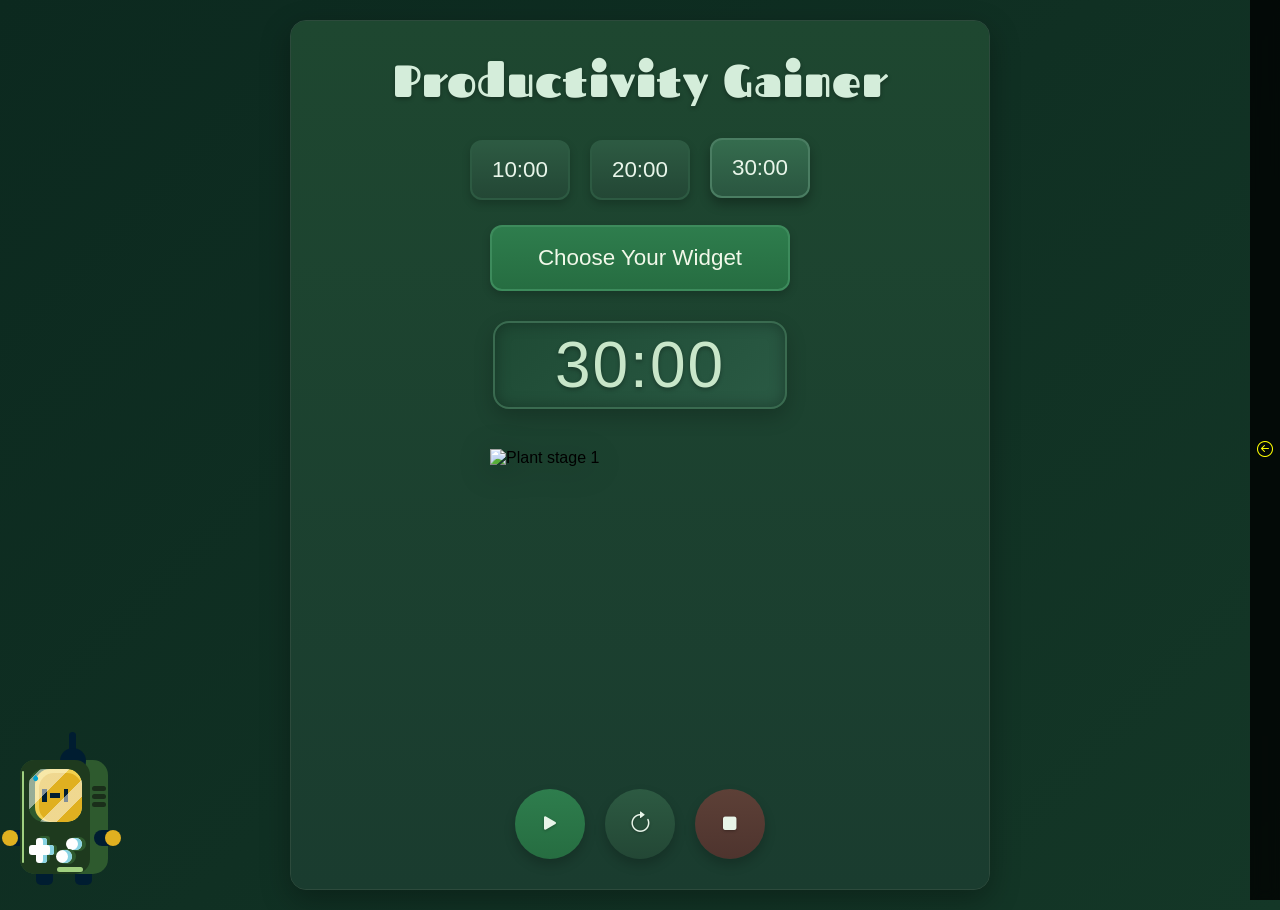
==== Productivity_Gainer.html @ 54619255 "Add files via upload" ====
<!DOCTYPE html>
<html lang="en">

<head>
    <meta charset="UTF-8">
    <meta name="viewport" content="width=device-width, initial-scale=1.0, viewport-fit=cover">
    <title>Productivity Gainer</title>
    <link rel="stylesheet" href="style.css">
    <link rel="stylesheet" href="modalPlant.css">
    <link rel="stylesheet" href="https://cdn.jsdelivr.net/npm/bootstrap-icons@1.9.1/font/bootstrap-icons.css">
    <link rel="stylesheet" href="bmo.css">
    <link rel="stylesheet" href="mobile.css">
</head>

<body class="hide-scrollbar">
    <div class="wrapper" id="wrapper">
        <main class="page" id="page">
            <div class="timer">
                <div class="timer_title" id="timer-title">
                    <h1 data-tt="timer_title">Productivity Gainer</h1>
                </div>
                <section class="userchoose" id="userchoosen">
                    <div class="timechoose" id="timechoose">
                        <button data-time="10">10:00</button>
                        <button data-time="1200">20:00</button>
                        <button data-time="1800">30:00</button>
                    </div>
                    <div class="plant" id="plant">
                        <button id="openPlantModal" data-tt="chooseWidget">Choose Your Widget</button>
                    </div>
                </section>
                <div class="timer_clock" id="timer">30:00</div>
                <div class="plant_container">
                    <div class="plant_stages">
                        <img id="plantStage1" class="plant_stage active" src="img/plant1.png" alt="Plant stage 1">
                        <img id="plantStage2" class="plant_stage" src="img/plant1_2.png" alt="Plant stage 2">
                        <img id="plantStage3" class="plant_stage" src="img/plant1_3.png" alt="Plant stage 3">
                        <img id="plantStage4" class="plant_stage" src="img/plant1_4.png" alt="Plant stage 4">
                    </div>
                </div>
                <div class="timer_time">
                    <button class="timer_start" id="start"><i class="bi bi-play-fill"></i></button>
                    <button class="timer_reset" id="reset"><i class="bi bi-arrow-clockwise"></i></button>
                    <button class="timer_stop" id="stop"><i class="bi bi-stop-fill"></i></button>
                </div>
            </div>

            <!-- Модальное окно для выбора виджета -->
            <dialog id="plantModal" class="hide-scrollbar modal">
                <div class="modal-content" id="modalcontant">
                    <header class="modal-header" id="modalhead">
                        <h2 data-tt="modalTitle">Choose Your Widget</h2>
                        <span class="close-modal">&times;</span>
                    </header>
                    <div class="modal-body">
                        <h3 data-tt="sectionWidget">Choose Widget</h3>
                        <div class="plant-grid">

                            <div class="plant-option widget-option" data-widget="narcissus">
                                <div class="plant-icon">🌼</div>
                                <h3 data-tt="widget_narcissus_name">Narcissus</h3>
                                <p data-tt="widget_narcissus_desc">Нарцисс</p>
                            </div>

                            <div class="plant-option widget-option" data-widget="seastones">
                                <div class="plant-icon">🌊</div>
                                <h3 data-tt="widget_seastones_name">Sea Stones</h3>
                                <p data-tt="widget_seastones_desc">Морские камни</p>
                            </div>

                            <div class="plant-option widget-option" data-widget="running">
                                <div class="plant-icon">🧍🏻‍♂️</div>
                                <h3 data-tt="widget_running_name">Running Guy</h3>
                                <p data-tt="widget_running_desc">Бегущий человек</p>
                            </div>
                        </div>

                        <h3 data-tt="sectionMusic">Choose Music</h3>
                        <div class="plant-grid">

                            <div class="music-option" data-music="narcissus">
                                <div class="music-icon">
                                    <svg viewBox="0 0 64 64" width="56" height="56" xmlns="http://www.w3.org/2000/svg">
                                        <ellipse cx="20" cy="50" rx="10" ry="7" fill="#ce93d8" />
                                        <line x1="30" y1="50" x2="30" y2="14" stroke="#ce93d8" stroke-width="3"
                                            stroke-linecap="round" />
                                        <line x1="30" y1="14" x2="48" y2="20" stroke="#ce93d8" stroke-width="3"
                                            stroke-linecap="round" />
                                        <line x1="48" y1="20" x2="48" y2="34" stroke="#ce93d8" stroke-width="3"
                                            stroke-linecap="round" />
                                        <ellipse cx="38" cy="39" rx="10" ry="7" fill="#ba68c8" />
                                    </svg>
                                </div>
                                <h3 data-tt="music_narcissus_name">Ruler Of My Heart</h3>
                                <p data-tt="music_narcissus_desc">Рекомендуется для Narcissus</p>
                            </div>

                            <div class="music-option" data-music="seastones">
                                <div class="music-icon">
                                    <svg viewBox="0 0 64 64" width="56" height="56" xmlns="http://www.w3.org/2000/svg">
                                        <!-- нота 1 -->
                                        <ellipse cx="16" cy="50" rx="9" ry="6" fill="#80cbc4" />
                                        <line x1="25" y1="50" x2="25" y2="16" stroke="#80cbc4" stroke-width="3"
                                            stroke-linecap="round" />
                                        <!-- нота 2 -->
                                        <ellipse cx="36" cy="44" rx="9" ry="6" fill="#4db6ac" />
                                        <line x1="45" y1="44" x2="45" y2="10" stroke="#4db6ac" stroke-width="3"
                                            stroke-linecap="round" />
                                        <!-- перемычка -->
                                        <line x1="25" y1="16" x2="45" y2="10" stroke="#4db6ac" stroke-width="3"
                                            stroke-linecap="round" />
                                        <line x1="25" y1="22" x2="45" y2="16" stroke="#80cbc4" stroke-width="2.5"
                                            stroke-linecap="round" />
                                    </svg>
                                </div>
                                <h3 data-tt="music_seastones_name">My Clematis</h3>
                                <p data-tt="music_seastones_desc">Рекомендуется для Sea Stones</p>
                            </div>

                            <div class="music-option" data-music="running">
                                <div class="music-icon">🎸</div>
                                <h3 data-tt="music_running_name">All-in</h3>
                                <p data-tt="music_running_desc">Рекомендуется для Running Guy</p>
                            </div>

                            <div class="music-option" data-music="custom">
                                <div class="music-icon">
                                    <svg viewBox="0 0 64 64" width="56" height="56" xmlns="http://www.w3.org/2000/svg">
                                        <!-- папка -->
                                        <path
                                            d="M6 20 Q6 16 10 16 L24 16 L28 12 L54 12 Q58 12 58 16 L58 52 Q58 56 54 56 L10 56 Q6 56 6 52 Z"
                                            fill="#ffa726" />
                                        <path d="M6 24 L58 24 L58 52 Q58 56 54 56 L10 56 Q6 56 6 52 Z" fill="#ffb74d" />
                                        <!-- стрелка загрузки -->
                                        <line x1="32" y1="44" x2="32" y2="30" stroke="white" stroke-width="2.5"
                                            stroke-linecap="round" />
                                        <polyline points="24,37 32,30 40,37" fill="none" stroke="white"
                                            stroke-width="2.5" stroke-linecap="round" stroke-linejoin="round" />
                                        <line x1="24" y1="48" x2="40" y2="48" stroke="white" stroke-width="2.5"
                                            stroke-linecap="round" />
                                    </svg>
                                </div>
                                <h3 data-tt="music_custom_name">Своя музыка</h3>
                                <p data-tt="music_custom_desc">Загрузите MP3 файл</p>
                            </div>
                        </div>

                        <div class="customMusicUpload" id="customMusicUpload" style="display: none;">
                            <input type="file" name="" id="customMusicInput" class="customMusicInput">
                            <p data-tt="maxSize">Максимальный размер 10 МБ</p>
                        </div>
                        <div class="selected-plant-display" id="selplant">
                            <p><span data-tt="labelWidget">Widget</span>: <span id="selectedPlant">None</span>, <span
                                    data-tt="labelSong">Song</span>: <span id="selectedMusic">None</span></p>
                        </div>
                        <button data-tt="applyBtn" id="ApplySelection" class="ApplySelection">Apply Selection</button>
                    </div>
                </div>

                <audio id="narcissusmusic" loop type="audio/mp3" src="music/Ruler_Of_My_Heart.mp3"></audio>
                <audio id="yellowmusic" loop type="audio/mp3" src="music/MyClematis.mp3"></audio>
                <audio id="runningman" loop type="audio/mp3" src="music/all_in.mp3"></audio>
            </dialog>

            <!-- Модалка перерыва  -->
            <dialog id="breakModal" class="break-modal">
                <div class="break-modal-inner">
                    <h2>Время отдыха!</h2>
                    <p>Таймер завершён — у тебя есть немного времени на игру</p>
                    <div class="break-timer-display">
                        Осталось: <span id="breakTimeLeft">7:00</span>
                    </div>

                    <!-- Выбор игры -->
                    <div id="gameSelector">
                        <p>Выбери игру:</p>
                        <div class="game-buttons">
                            <button id="playSnakeBtn">Snake</button>
                            <button id="playMemoryBtn">Memory Game</button>
                        </div>
                    </div>

                    <!-- Iframe с игрой -->
                    <div id="gameFrame" style="display:none;">
                        <iframe id="snakeIframe" src=""
                            style="width:700px; height:520px; border:none; border-radius:12px;" ></iframe>
                    </div>

                    <button id="closeBreakModal" class="close-break-btn">&times; Закрыть</button>
                </div>
            </dialog>
        </main>
    </div>

    <div class="menu" id="menuf">
        <div class="menu_handle" id="menu_handle">
            <i class="bi bi-arrow-left-circle"></i>
            <i class="bi bi-arrow-right-circle" style="display: none;"></i>
        </div>
        <div class="menu_content" id="menu_content">
            <div id="authBtn">
                <button onclick="window.location.href='login.html'" data-tt="signIn">Sign In</button>
                <button onclick="window.location.href='authorization.html'" data-tt="signUp">Sign Up</button>
                <button id="langToggle">Русский</button>
            </div>
            <div style="display: none;" id="userBtn">
                <button onclick="window.location.href='account.html'" data-tt="profile">Profile</button>
                <button data-tt="sleepHelper" id="Sleephelper" onclick="window.location.href='Sleep_Helper.html'">Sleep
                    Helper</button>
                <button data-tt="logOut" id="logoutBtn">Log Out</button>
                <button id="langToggleBtn">Русский</button>
            </div>
            <footer id="credits" data-tt="footer">Бономо С | ИТ | 1 | 2026</footer>
        </div>
    </div>

    <!-- Обратная связь -->
    <div class="bmo-body" id="message" alt="Обратная связь">
        <span class="bmo-tooltip" data-tt="bmo">Обратная связь</span>
        <section class="bmo-container">
            <div class="bmo">
                <div class="body">
                    <div class="face">
                        <div class="glass"></div>
                        <div class="facials">
                            <div class="eye"></div>
                            <div class="mouth"></div>
                            <div class="eye"></div>
                        </div>
                        <div class="drop-base">
                            <div class="drop"></div>
                        </div>
                    </div>
                    <div class="controls">
                        <div class="controls-left">
                            <div class="cross-vert"></div>
                            <div class="cross-hor"></div>
                        </div>
                        <div class="controls-right">
                            <div class="button-top"></div>
                            <div class="button-bottom"></div>
                        </div>
                    </div>
                    <div class="arms">
                        <div class="arm arm-left"></div>
                        <div class="arm arm-right"></div>
                    </div>
                    <div class="head">
                        <div class="head-top"></div>
                        <div class="head-bottom"></div>
                    </div>
                    <div class="features">
                        <div class="feature-vert"></div>
                        <div class="feature-hor"></div>
                        <div class="feature-block">
                            <div class="block-el"></div>
                            <div class="block-el"></div>
                            <div class="block-el"></div>
                        </div>
                    </div>
                </div>
                <div class="legs">
                    <div class="leg leg-left"></div>
                    <div class="leg leg-right"></div>
                </div>
            </div>
            <div class="floor"></div>
        </section>
    </div>

    <!-- Нижнее меню для экранов <= 748px (содержимое переносит script.js) -->
    <div class="mobile-menu" id="mobileMenu">
        <button type="button" class="mobile-menu__handle" id="mobileMenuHandle" aria-expanded="false"
            aria-controls="mobileMenuContent" aria-label="Menu">
            <i class="bi bi-chevron-up"></i>
        </button>
        <div class="mobile-menu__content" id="mobileMenuContent"></div>
    </div>

    <script src="auth.js"></script>
    <script src="script.js"></script>
</body>

</html>
---- style.css ----
@import url('https://fonts.googleapis.com/css2?family=Caveat:wght@400..700&family=Comfortaa:wght@300..700&family=Exo+2:ital,wght@0,100..900;1,100..900&family=Fascinate&display=swap');

* {
    margin: 0;
    padding: 0;
    box-sizing: border-box;
    font-family: 'Segoe UI', 'Arial', sans-serif;
}

body {
    background: linear-gradient(135deg, #0c291f 0%, #143727 100%);
    min-height: 100vh;
    display: flex;
    justify-content: center;
    align-items: center;
    padding: 20px;
}

.modal-body h3 {
    color: #c8e6c9;
    margin-bottom: 15px;
    font-size: 18px;
}

footer {
    position: fixed;
    bottom: 0;
    height: 5vh;
    right: 0;
    width: 300px;
    color: whitesmoke;
    z-index: 1000;
    display: flex;

}


.bmo-body {
    position: fixed;
    bottom: 20px;
    left: 20px;
    z-index: 100;
    cursor: pointer;
    transition: all 0.3s;
}

.bmo-tooltip {
    position: absolute;
    bottom: 100%;
    left: 50%;
    transform: translateX(-50%);
    background: rgba(15, 70, 34, 0.9);
    color: #e0d4ff;
    padding: 4px 12px;
    border-radius: 8px;
    font-size: 0.75rem;
    font-family: 'Exo 2', sans-serif;
    white-space: nowrap;
    opacity: 0;
    pointer-events: none;
    transition: opacity 0.2s ease;
    border: 1px solid rgba(80, 240, 101, 0.5);
    box-shadow: 0 4px 12px rgba(0, 0, 0, 0.5);
    margin-bottom: 6px;
    z-index: 1000;
}

.bmo-body:hover .bmo-tooltip {
    opacity: 1;
}

.menu {
    position: fixed;
    top: 0;
    right: 0;
    height: 100vh;
    z-index: 1000;
    display: flex;

}

.menu_handle {
    width: 30px;
    height: 100%;
    background: rgba(0, 0, 0, 0.801);
    backdrop-filter: blur(5px);
    color: yellow;
    display: flex;
    flex-direction: column;
    align-items: center;
    justify-content: center;
    cursor: pointer;
    transition: background 0.3s;
    padding: 20px 0;

}

.menu_content {
    display: none;
    background: rgba(0, 0, 0, 0.801);
    flex-direction: column;
    align-items: center;
    width: 300px;
    height: 100%;
    transition: transform 0.3s ease, opacity 0.3s ease;

}

#langToggle {
    border: none;
}

.menu_content button {
    border: 2px solid #3d5a2c;
    margin-top: 20px;
    border-radius: 12px;
    padding: 10px;
    background-color: transparent;
    color: white;
    width: 85%;
    font-size: 15px;

}

.menu_content button:hover {
    border-color: #4caf50;
    box-shadow: 0 0 0 2px rgba(76, 175, 80, 0.2);
}


.wrapper {
    width: 100%;
    max-width: 700px;
    height: 90%;
    background-color: #1a3c2f;
    border-radius: 16px;
    box-shadow: 0 10px 30px rgba(0, 0, 0, 0.3);
    overflow: hidden;
    border: 1px solid #2d4a3c;
}

.wrapper_sea {
    width: 100%;
    max-width: 700px;
    height: 90%;
    background: linear-gradient(to bottom, #0a2463, #1e3a8a);
    border-radius: 16px;
    box-shadow: 0 10px 30px #16388c;
    overflow: hidden;
    border: 1px solid #0a2463;
}

.wrapper_run {
    width: 100%;
    max-width: 700px;
    height: 90%;
    background: linear-gradient(to bottom, #7b05d5, #912F40);
    border-radius: 16px;
    box-shadow: 0 10px 30px #702632;
    overflow: hidden;
    border: 1px solid #912F40;
}

.page {
    padding: 30px;
    background: linear-gradient(to bottom, #1e4730 0%, #1a3c2f 100%);
    position: relative;
    min-height: 600px;
}

.page_sea {
    padding: 30px;
    background: linear-gradient(to bottom, #0a2463 0%, #1e3a8a 100%);
    position: relative;
    min-height: 600px;
}

.page_run {
    padding: 30px;
    background: linear-gradient(to bottom, #8417a89e 0%, #C60021 100%);
    position: relative;
    min-height: 600px;
}

.timer {
    display: flex;
    flex-direction: column;
    align-items: center;
    gap: 20px;
}


.timer_title h1 {
    color: #d4edda;
    font-size: 2.8rem;
    text-align: center;
    font-family: 'Fascinate', cursive;
    margin-bottom: 10px;
    font-weight: 400;
    letter-spacing: 1px;
    text-shadow: 0 2px 4px rgba(0, 0, 0, 0.3);
}

.timer_title_sea h1 {
    color: #d4d5ed;
    font-size: 2.8rem;
    text-align: center;
    font-family: 'Fascinate', cursive;
    margin-bottom: 10px;
    font-weight: 400;
    letter-spacing: 1px;
    text-shadow: 0 2px 4px rgba(0, 0, 0, 0.3);
}

.timer_title_run h1 {
    color: #edead4;
    font-size: 2.8rem;
    text-align: center;
    font-family: 'Fascinate', cursive;
    margin-bottom: 10px;
    font-weight: 400;
    letter-spacing: 1px;
    text-shadow: 0 2px 4px rgba(0, 0, 0, 0.3);
}

/* Секция выбора пользователя */
.userchoose {
    display: flex;
    flex-direction: column;
    gap: 25px;
    width: 100%;
    max-width: 700px;
}

.timechoose {
    display: flex;
    justify-content: center;
    gap: 20px;
}

.timechoose button {
    width: 100px;
    height: 60px;
    background: linear-gradient(180deg, #2d5a42 0%, #234735 100%);
    border: 2px solid #2d5a42;
    border-radius: 12px;
    color: #e8f5e9;
    font-size: 1.4rem;
    font-weight: 500;
    cursor: pointer;
    transition: all 0.2s;
    box-shadow: 0 4px 8px rgba(0, 0, 0, 0.2);
}

.timechoose_sea {
    display: flex;
    justify-content: center;
    gap: 20px;
}

.timechoose_sea button {
    width: 100px;
    height: 60px;
    background: linear-gradient(180deg, rgba(56, 182, 255, 0.3) 0%, rgba(6, 86, 133, 0.3) 100%);
    border: 2px solid rgba(6, 86, 133, 0.3);
    border-radius: 12px;
    color: #e8f5e9;
    font-size: 1.4rem;
    font-weight: 500;
    cursor: pointer;
    transition: all 0.2s;
    box-shadow: 0 4px 8px rgba(0, 0, 0, 0.2);
}

.timechoose_run {
    display: flex;
    justify-content: center;
    gap: 20px;
}

.timechoose_run button {
    width: 100px;
    height: 60px;
    background: linear-gradient(180deg, rgba(255, 252, 56, 0.3) 0%, rgba(192, 161, 7, 0.3) 100%);
    border: 2px solid rgba(255, 252, 56, 0.3);
    border-radius: 12px;
    color: #e8f5e9;
    font-size: 1.4rem;
    font-weight: 500;
    cursor: pointer;
    transition: all 0.2s;
    box-shadow: 0 4px 8px rgba(255, 252, 56, 0.3);
}

.timechoose button:hover,
.timechoose button.active {
    background: linear-gradient(180deg, #356c4e 0%, #2a5640 100%);
    border-color: #4a7d62;
    transform: translateY(-2px);
    box-shadow: 0 6px 12px rgba(0, 0, 0, 0.3);
}

.timechoose button:active {
    background: linear-gradient(180deg, #234735 0%, #1c3d2d 100%);
    transform: translateY(1px);
}

.timechoose_sea button:hover,
.timechoose_sea button.active {
    background: linear-gradient(180deg, rgba(37, 99, 235, 0.3) 0%, rgba(56, 182, 255, 0.5) 100%);
    border-color: rgba(37, 99, 235, 0.3);
    transform: translateY(-2px);
    box-shadow: 0 6px 12px rgba(0, 0, 0, 0.3);
}

.timechoose_sea button:active {
    background: linear-gradient(180deg, rgba(37, 99, 235, 0.3) 0%, rgba(10, 41, 107, 0.3) 100%);
    transform: translateY(1px);
}

.timechoose_run button:hover,
.timechoose_run button.active {
    background: linear-gradient(180deg, rgba(255, 252, 56, 0.683) 0%, rgba(192, 161, 7, 0.3) 100%);
    border-color: rgba(255, 252, 56, 0.683);
    transform: translateY(-2px);
    box-shadow: 0 6px 12px rgba(255, 252, 56, 0.3);
}

.timechoose_run button:active {
    background: linear-gradient(180deg, rgba(37, 99, 235, 0.3) 0%, rgba(10, 41, 107, 0.3) 100%);
    transform: translateY(1px);
}

.plant {
    display: flex;
    justify-content: center;
    font-family: 'Caveat', cursive;
}

.plant button {
    padding: 18px 40px;
    background: linear-gradient(180deg, #2e7d4d 0%, #266d41 100%);
    border: 2px solid #3d8b5c;
    border-radius: 12px;
    color: #f1f8e9;
    font-size: 1.4rem;
    font-weight: 500;
    cursor: pointer;
    transition: all 0.2s;
    width: 100%;
    max-width: 300px;
    box-shadow: 0 4px 8px rgba(0, 0, 0, 0.2);
}

.plant button:hover {
    background: linear-gradient(180deg, #348a55 0%, #2c7a4a 100%);
    border-color: #4a9a6a;
    transform: translateY(-2px);
    box-shadow: 0 6px 12px rgba(0, 0, 0, 0.3);
}

.timer_clock {
    font-size: 4rem;
    font-weight: 400;
    color: #c8e6c9;
    background: linear-gradient(135deg, #1e4a34 0%, #2a5a44 100%);
    padding: 5px 60px;
    border-radius: 16px;
    border: 2px solid #3a6b50;
    margin: 10px 0;
    letter-spacing: 2px;
    box-shadow:
        inset 0 0 15px rgba(0, 0, 0, 0.3),
        0 8px 20px rgba(0, 0, 0, 0.2);
    text-shadow: 0 2px 4px rgba(0, 0, 0, 0.3);
    transition: all 0.3s ease;
}

.plant_sea {
    display: flex;
    justify-content: center;
    font-family: 'Caveat', cursive;
    align-items: center;
    flex-direction: column;
}

.plant_sea button {
    padding: 18px 40px;
    background: #ffcc00;
    color: #2a1b3d;
    border-radius: 12px;

    font-size: 1.4rem;
    font-weight: 500;
    cursor: pointer;
    transition: all 0.2s;
    width: 100%;
    max-width: 300px;
    box-shadow: 0 4px 8px rgba(0, 0, 0, 0.2);
}

.plant_sea button:hover {
    background: linear-gradient(180deg, rgba(37, 99, 235, 0.3) 0%, rgba(10, 41, 107, 0.3) 100%);
    border-color: rgba(10, 41, 107, 0.3);
    color: #ffcc00;
    transform: translateY(-2px);
    box-shadow: 0 6px 12px rgba(0, 0, 0, 0.3);
}

.timer_clock_sea {
    font-size: 4rem;
    font-weight: 400;
    color: #ffcc00 !important;

    background: linear-gradient(135deg, #011f5c 0%, #002775 100%);
    padding: 5px 60px;
    border-radius: 16px;
    border: 2px solid #113a8d;
    margin: 10px 0;
    letter-spacing: 2px;
    box-shadow:
        inset 0 0 15px rgba(0, 0, 0, 0.3),
        0 8px 20px rgba(0, 0, 0, 0.2);
    text-shadow: 0 2px 4px #f1cf47 !important;
    transition: all 0.3s ease;
}

.plant_run {
    display: flex;
    justify-content: center;
    font-family: 'Caveat', cursive;
    align-items: center;
    flex-direction: column;
}

.plant_run button {
    padding: 18px 40px;
    background: linear-gradient(180deg, rgb(255, 200, 0) 0%, rgba(222, 215, 3, 0.764) 100%);
    color: #a00e0e;
    border-radius: 12px;
    border-color: #dc1bf5c4;
    font-size: 1.4rem;
    font-weight: 500;
    cursor: pointer;
    transition: all 0.2s;
    width: 100%;
    max-width: 300px;
    box-shadow: 0 4px 8px rgba(251, 255, 0, 0.2);
}

.plant_run button:hover {
    background: linear-gradient(180deg, rgba(235, 139, 37, 0.678) 0%, rgba(223, 216, 10, 0.764) 100%);
    border-color: rgba(207, 194, 5, 0.718);
    color: #ffffff;
    transform: translateY(-2px);
    box-shadow: 0 6px 12px rgba(0, 0, 0, 0.3);
}

.timer_clock_run {
    font-size: 4rem;
    font-weight: 400;
    color: #ffcc00 !important;

    background: linear-gradient(135deg, #710075 0%, #5c013bba 100%);
    padding: 5px 60px;
    border-radius: 16px;
    margin: 10px 0;
    letter-spacing: 2px;
    box-shadow:
        inset 0 0 15px rgba(255, 0, 0, 0.156),
        0 8px 20px #5c013bba;
    text-shadow: 0 2px 4px #f1cf47 !important;
    transition: all 0.3s ease;
}


.plant_container {
    width: 300px;
    height: 300px;
    margin: 10px 0;
    position: relative;
    display: flex;
    justify-content: center;
    align-items: center;
}

.plant_stages {
    position: relative;
    width: 100%;
    height: 100%;
}

.plant_stage {
    position: absolute;
    top: 0;
    left: 0;
    width: 100%;
    height: 100%;
    object-fit: contain;
    opacity: 0;
    transition: opacity 0.5s ease;
    filter: drop-shadow(0 5px 15px rgba(0, 0, 0, 0.3));
}

.plant_stage.active {
    opacity: 1;
    animation: plantPulse 2s ease-in-out infinite;
}

@keyframes plantPulse {

    0%,
    100% {
        transform: scale(1);
    }

    50% {
        transform: scale(1.05);
    }
}

.timer_time {
    display: flex;
    gap: 20px;
    margin-top: 10px;
}

.timer_time button {
    width: 70px;
    height: 70px;
    border-radius: 50%;
    border: none;
    cursor: pointer;
    transition: all 0.2s;
    box-shadow: 0 6px 12px rgba(0, 0, 0, 0.2);
    display: flex;
    align-items: center;
    justify-content: center;
    color: #e8f5e9;
    font-size: 24px;
    text-shadow: 0 1px 3px rgba(0, 0, 0, 0.3);
}

.timer_start {
    background: linear-gradient(180deg, #2e7d4d 0%, #266d41 100%);
}

.timer_reset {
    background: linear-gradient(180deg, #2d5a42 0%, #234735 100%);
}

.timer_stop {
    background: linear-gradient(180deg, #5d4037 0%, #4e342e 100%);
}

.timer_time button:hover {
    transform: scale(1.05);
    box-shadow: 0 8px 16px rgba(0, 0, 0, 0.3);
}

.timer_time button:active {
    transform: scale(0.98);
}

.timer_time button:disabled {
    opacity: 0.5;
    cursor: not-allowed;
    transform: none;
}

.break-modal {
    border: none;
    border-radius: 20px;
    padding: 0;
    background: rgba(10, 15, 20, 0.8);
    backdrop-filter: blur(16px);
    -webkit-backdrop-filter: blur(16px);
    border: 1px solid rgba(255, 255, 255, 0.2);
    box-shadow: 0 12px 48px rgba(0, 0, 0, 0.5);
    color: #fff;
    max-width: 780px;
    width: 95vw;
    margin: auto;
}

.break-modal::backdrop {
    background: rgba(0, 0, 0, 0.6);
    backdrop-filter: blur(6px);
    -webkit-backdrop-filter: blur(6px);
}

.break-modal-inner {
    padding: 32px 28px;
    display: flex;
    flex-direction: column;
    align-items: center;
    gap: 18px;
    text-align: center;
}

.break-timer-display {
    font-size: 1.5em;
    font-weight: 700;
    color: #f0c040;
    background: rgba(255, 255, 255, 0.08);
    padding: 10px 28px;
    border-radius: 40px;
    border: 1px solid rgba(255, 255, 255, 0.15);
    letter-spacing: 0.3px;
    backdrop-filter: blur(4px);
    -webkit-backdrop-filter: blur(4px);
}

#gameSelector {
    background: rgba(255, 255, 255, 0.06);
    border-radius: 16px;
    padding: 20px 20px 16px;
    width: 100%;
    max-width: 480px;
    border: 1px solid rgba(255, 255, 255, 0.12);
    display: flex;
    flex-direction: column;
    align-items: center;
    gap: 14px;
}

#gameSelector p {
    color: rgba(255, 255, 255, 0.8);
    font-weight: 600;
    font-size: 1.05em;
    margin: 0;
}

.game-buttons-row {
    display: flex;
    flex-wrap: wrap;
    gap: 10px;
    justify-content: center;
}

#gameSelector button {
    padding: 12px 26px;
    font-size: 1em;
    font-weight: 600;
    border-radius: 12px;
    border: 1.5px solid rgba(255, 255, 255, 0.35);
    background: rgba(255, 255, 255, 0.08);
    color: #fff;
    cursor: pointer;
    transition: all 0.25s ease;
    backdrop-filter: blur(4px);
    -webkit-backdrop-filter: blur(4px);
    white-space: nowrap;
    box-shadow: 0 2px 8px rgba(0, 0, 0, 0.2);
}

#gameSelector button:hover {
    background: rgba(255, 255, 255, 0.18);
    border-color: rgba(255, 255, 255, 0.6);
    transform: translateY(-2px);
    box-shadow: 0 8px 20px rgba(0, 0, 0, 0.3);
}

#gameSelector button:active {
    transform: translateY(0);
    background: rgba(255, 255, 255, 0.25);
    border-color: rgba(255, 255, 255, 0.8);
}

.game-buttons {
    display: grid;
    grid-template-columns: repeat(2, 1fr);
    gap: 12px;
    width: 100%;
    justify-items: center;
}

.game-buttons button {
    width: 100%;
    max-width: 200px;
}

#gameFrame {
    width: 100%;
    max-width: 700px;
    border-radius: 16px;
    overflow: hidden;
    box-shadow: 0 8px 30px rgba(0, 0, 0, 0.4);
    border: 1px solid rgba(255, 255, 255, 0.2);
    background: #0a0f14;
    margin: 6px 0 2px;
}

#snakeIframe {
    width: 100%;
    height: 520px;
    border: none;
    border-radius: 12px;
    display: block;
}

.close-break-btn {
    margin-top: 8px;
    padding: 10px 32px;
    border-radius: 40px;
    border: 1.5px solid rgba(255, 255, 255, 0.3);
    background: rgba(255, 255, 255, 0.05);
    color: rgba(255, 255, 255, 0.9);
    cursor: pointer;
    font-size: 0.95em;
    font-weight: 500;
    transition: all 0.25s;
    backdrop-filter: blur(4px);
    -webkit-backdrop-filter: blur(4px);
}

.close-break-btn:hover {
    background: rgba(255, 255, 255, 0.15);
    border-color: rgba(255, 255, 255, 0.5);
    color: #fff;
    box-shadow: 0 4px 14px rgba(0, 0, 0, 0.3);
}

.close-break-btn:active {
    transform: scale(0.96);
    background: rgba(255, 255, 255, 0.2);
}


@media (max-width: 748px) {

    .has-selection #plant,
    .has-selection #timechoose {
        display: none;
    }

    .has-selection #timechoose.show-time {
        display: flex !important;
    }

    .timer_clock {
        margin: 0;
    }

    .plant_container {
        width: 350px;
        height: 350px;
    }

    .timer_title h1,
    .timer_title_sea h1,
    .timer_title_run h1 {
        font-size: 0.3rem;
    }
}



@media (max-width: 600px) {
    .break-modal-inner {
        padding: 24px 14px 20px;
        gap: 14px;
    }

    .break-timer-display {
        font-size: 1.25em;
        padding: 8px 20px;
    }

    #gameSelector {
        padding: 16px 12px 12px;
    }

    #gameSelector button {
        padding: 10px 18px;
        font-size: 0.9em;
    }

    #snakeIframe {
        height: 380px;
    }

    .game-buttons-row {
        gap: 8px;
    }
}

@media (max-width: 380px) {
    #gameSelector button {
        padding: 9px 14px;
        font-size: 0.82em;
    }
}
---- modalPlant.css ----
.modal {
    display: none;
    position: fixed;
    top: 0;
    left: 0;
    width: 100%;
    height: 100%;
    background-color: rgba(0, 0, 0, 0.7);
    z-index: 1000;
    justify-content: center;
    align-items: center;
}

.modal-content {
    background: linear-gradient(to bottom, #1e4730 0%, #1a3c2f 100%);
    border-radius: 20px;
    width: 90%;
    max-width: 800px;
    max-height: 90vh;
    overflow-y: auto;
    box-shadow: 0 15px 40px rgba(0, 0, 0, 0.4);
    border: 2px solid #3a6b50;
    animation: modalFadeIn 0.3s ease;
    -ms-overflow-style: none;
    scrollbar-width: none;
}

.modal-content-sea {
    background: linear-gradient(135deg, #011338 0%, #002775 100%);
    border-radius: 20px;
    width: 90%;
    max-width: 800px;
    max-height: 90vh;
    overflow-y: auto;
    box-shadow: 0 15px 40px rgba(0, 0, 0, 0.4);
    border: 2px solid #4300FF;
    animation: modalFadeIn 0.3s ease;
    -ms-overflow-style: none;
    scrollbar-width: none;
}

.modal-content-run {
    background: linear-gradient(135deg, #f2643dff 0%, #dd2b08 100%);
    border-radius: 20px;
    width: 90%;
    max-width: 800px;
    max-height: 90vh;
    overflow-y: auto;
    box-shadow: 0 15px 40px rgba(147, 1, 1, 0.4);
    border: 2px solid #C60021;
    animation: modalFadeIn 0.3s ease;
    -ms-overflow-style: none;
    scrollbar-width: none;
}

.modal-content::-webkit-scrollbar,
.modal-content-sea::-webkit-scrollbar,
.modal-content-run::-webkit-scrollbar {
    display: none;
}

@keyframes modalFadeIn {
    from {
        opacity: 0;
        transform: translateY(-20px);
    }

    to {
        opacity: 1;
        transform: translateY(0);
    }
}

.modal-header {
    padding: 25px 30px;
    border-bottom: 2px solid #3a6b50;
    display: flex;
    justify-content: space-between;
    align-items: center;
}

.modal-header h2 {
    color: #d4edda;
    font-family: 'Caveat', cursive;
    font-size: 2.2rem;
    font-weight: 600;
}

.modal-header-sea {
    padding: 25px 30px;
    border-bottom: 2px solid #4300FF;
    display: flex;
    justify-content: space-between;
    align-items: center;
}

.modal-header-sea h2 {
    color: #d4d5ed;
    font-family: 'Caveat', cursive;
    font-size: 2.2rem;
    font-weight: 600;
}


.modal-header-run {
    padding: 25px 30px;
    border-bottom: 2px solid #C60021;
    display: flex;
    justify-content: space-between;
    align-items: center;
}

.modal-header-run h2 {
    color: #ede8d4;
    font-family: 'Caveat', cursive;
    font-size: 2.2rem;
    font-weight: 600;
}



.close-modal {
    color: #e8f5e9;
    font-size: 32px;
    cursor: pointer;
    transition: color 0.2s;
    line-height: 1;
}

.close-modal:hover {
    color: #ffccbc;
}

.modal-body {
    padding: 30px;
}

.plant-grid {
    display: grid;
    grid-template-columns: repeat(3, 1fr);
    gap: 20px;
    margin-bottom: 30px;
}

.plant-option, .music-option {
    background: linear-gradient(180deg, #2d5a42 0%, #234735 100%);
    border: 2px solid #3a6b50;
    border-radius: 15px;
    padding: 25px 20px;
    text-align: center;
    cursor: pointer;
    transition: all 0.3s ease;
}

.plant-option-sea, .music-option-sea{
    background: linear-gradient(180deg, #0141a1 0%, rgb(60, 0, 227) 100%);
    border: 2px solid #0141a1;
    border-radius: 15px;
    padding: 25px 20px;
    text-align: center;
    cursor: pointer;
    transition: all 0.3s ease;
}

.plant-option-sea:hover {
    background: linear-gradient(180deg, rgb(87, 28, 247) 0%, #045ce1 100%);
    border-color: #0141a1;
    transform: translateY(-5px);
    box-shadow: 0 10px 20px rgba(0, 0, 0, 0.2);
}

.plant-option-run, .music-option-run{
    background: linear-gradient(180deg, #c6004c 0%, rgb(227, 144, 0) 100%);
    border: 2px solid #C60021;
    border-radius: 15px;
    padding: 25px 20px;
    text-align: center;
    cursor: pointer;
    transition: all 0.3s ease;
}

.plant-option-run:hover {
    background: linear-gradient(180deg, rgb(247, 189, 28) 0%, #e16404 100%);
    border-color: #ff6600ff;
    transform: translateY(-5px);
    box-shadow: 0 10px 20px rgba(0, 0, 0, 0.2);
}

.plant-option.selected, .music-option.selected{
    background: linear-gradient(180deg, #2e7d4d 0%, #266d41 100%);
    border-color: #4a9a6a;
    box-shadow: 0 0 0 3px rgba(74, 154, 106, 0.3);
}

.plant-option-sea.selected, .music-option-sea.selected{
    background: linear-gradient(135deg, #1a3261 0%, #002775 100%);
    border-color: #0141a1;
    box-shadow: 0 0 0 3px rgba(74, 154, 106, 0.3);
}

.plant-option-run.selected, .music-option-run.selected {
    background: linear-gradient(180deg, rgb(247, 189, 28) 0%, #e16404 100%);
    border-color: #ff6600ff;

    box-shadow: 0 0 0 3px rgba(182, 30, 17, 0.3);
}

.plant-icon, .music-icon{
    font-size: 3.5rem;
    margin-bottom: 15px;
}

.plant-option h3, .music-option h3 {
    color: #e8f5e9;
    font-size: 1.5rem;
    margin-bottom: 10px;
    font-weight: 600;
}

.plant-option p, .music-option p {
    color: #c8e6c9;
    font-size: 0.95rem;
    line-height: 1.4;
}

.plant-option-sea h3, .music-option-sea h3 {
    color: #e8f5e9;
    font-size: 1.5rem;
    margin-bottom: 10px;
    font-weight: 600;
}

.plant-option-sea p, .music-option-sea p {
    color: #c8e6c9;
    font-size: 0.95rem;
    line-height: 1.4;
}

.plant-option-run h3, .music-option-run h3 {
    color: #e8f5e9;
    font-size: 1.5rem;
    margin-bottom: 10px;
    font-weight: 600;
}

.plant-option-run p, .music-option-run p {
    color: #ffffff;
    font-size: 0.95rem;
    line-height: 1.4;
}

.ApplySelection{
    background: linear-gradient(135deg, #0f291c 0%, #183327 100%);
    border-radius: 12px;
    width: 100%;
    color: white;
    padding: 20px;
    font-size: 1.3rem;
    font-weight: 500;
    margin-top: 5px;
    text-align: center;
    border: 2px solid #3a6b50;
}

.ApplySelection:focus{
    background: linear-gradient(135deg, #0f291c 0%, #0e1e17 100%);
    border: 2px solid #48926a;
}

.ApplySelection-sea{
    background: linear-gradient(135deg, #0f0f29 0%, #1f1833 100%);
    border-radius: 12px;
    width: 100%;
    color: white;
    padding: 20px;
    font-size: 1.3rem;
    font-weight: 500;
    margin-top: 5px;
    text-align: center;
    border: 2px solid #3a3d6b;

}
.ApplySelection-sea:focus{
    background: linear-gradient(135deg, #110f29 0%, #120e1e 100%);
    border: 2px solid #5c4892;
}

.ApplySelection-run{
    background: linear-gradient(180deg, rgb(247, 189, 28) 0%, #e16404 100%);
    border-radius: 12px;
    width: 100%;
    color: white;
    padding: 20px;
    font-size: 1.3rem;
    font-weight: 500;
    margin-top: 5px;
    text-align: center;
    border: 2px solid #ffc800;

}
.ApplySelection-run:focus{
    background: linear-gradient(135deg, #ff512a 0%, #ff7b00 100%);
    border: 2px solid #cf7405;
}
.selected-plant-display {
    background: linear-gradient(135deg, #1e4a34 0%, #2a5a44 100%);
    border-radius: 12px;
    padding: 20px;
    text-align: center;
    border: 2px solid #3a6b50;
}

.selected-plant-display-sea {
    background: linear-gradient(135deg, #1a3261 0%, #002775 100%);
    border-radius: 12px;
    padding: 20px;
    text-align: center;
    color: #ffcc00;
    border: 2px solid #0141a1;
}

.selected-plant-display-run {
    background: linear-gradient(180deg, rgb(247, 189, 28) 0%, #e16404 100%);
    border-color: #ff6600ff;
    border-radius: 12px;
    padding: 20px;
    text-align: center;
    color: #ffcc00;
    border: 2px solid;
}

.selected-plant-display p {
    color: #e8f5e9;
    font-size: 1.3rem;
    font-weight: 500;
}

.selected-plant-display-sea p {
    color: #ffffff;
    font-size: 1.3rem;
    font-weight: 500;
}

.selected-plant-display-run p {
    color: #ffffff;
    font-size: 1.3rem;
    font-weight: 500;
}

.selected-plant-display-run span {
    color: #ffffff !important;
    font-size: 1.3rem;
    font-weight: 500;
}


#selectedPlant, #selectedMusic{
    color: #ffffff;
    font-weight: 600;
    font-family: 'Caveat', cursive;
    font-size: 1.5rem;
}

.customMusicUpload{
    background: linear-gradient(135deg, #0d6c3ca0 0%, #2a5a44 100%);
    border-radius: 12px;
    padding: 20px;
    text-align: center;
    border: 2px solid #3a6b50;
    margin-bottom: 15px;
    color: #ffffff;
}
.customMusicUpload p{
    color: lightgreen;

}

/* Анимация мигания для таймера */
@keyframes blink {

    0%,
    100% {
        opacity: 1;
    }

    50% {
        opacity: 0.5;
    }
}

@media (max-width: 1024px),
(max-height:832px) {

    .page,.page_sea,.page_run {
        padding: 20px;
    }

    .timer_title h1,.timer_title_sea h1,.timer_title_run h1{
        font-size: 2.2rem;
    }

    .timechoose,.timechoose_sea,.timechoose_run button{
        gap: 15px;
    }

    .timer_clock,.timer_clock_sea,.timer_clock_run {
        font-size: 2.7rem;
        padding: 15px 35px;
    }

    .plant_container {
        width: 250px;
        height: 250px;
    }

    .timer_time button {
        width: 65px;
        height: 65px;
    }

    .plant-grid {
        grid-template-columns: repeat(2, 1fr);
    }

    .modal-content,.modal-content-sea,.modal-content-run{
        width: 95%;
    }
}


@media (max-width: 768px),
((max-height:832px)) {

    
    
    .wrapper,.wrapper_run,.wrapper_sea {
        height: 70%;
    }

    .page,.page_sea,.page_run{
        padding: 25px;
    }

    .timer_title h1,.timer_title_sea h1,.timer_title_run h1 {
        font-size: 2.2rem;
    }

    
    
    .timechoose,.timechoose_sea,.timechoose_run {
        gap: 15px;
    }

    
    
    .timer_clock,.timer_clock_sea,.timer_clock_run {
        font-size: 2.7rem;
        padding: 15px 40px;
    }

    .plant_container {
        width: 250px;
        height: 250px;
    }

    .timer_time button {
        width: 65px;
        height: 65px;
    }

    .plant-grid {
        grid-template-columns: repeat(2, 1fr);
    }

    
    
    .modal-content,.modal-content-sea,.modal-content-run {
        width: 88%;
    }
}

@media (max-width: 425px) {
    body {
        padding: 10px;
    }

    
    
    .page,.page_sea,.page_run {
        padding: 20px;
    }

    
    
    .timer_title h1,.timer_title_sea h1,.timer_title_run h1 {
        font-size: 2rem;
    }

    
    
    .timer_clock,.timer_clock_sea,.timer_clock_run {
        font-size: 2rem;
        padding: 8px 90px;
    }

    
    
    .timechoose button,.timechoose_sea button,.timechoose_run button {
        font-size: 1rem;
        width: 90px;
    height: 50px;
        
    }

    
    
    .plant,.plant_run,.plant_sea {
        font-size: 1rem;
        font-weight: 300;

    }

    .plant_container {
        width: 200px;
        height: 200px;
    }

    .timer_time {
        flex-wrap: wrap;
        justify-content: center;
    }

    .timer_time button {
        width: 60px;
        height: 60px;
    }

    .plant-grid {
        grid-template-columns: 1fr;
    }

    
    
    .modal-header h2,.modal-header-sea h2,.modal-header-run h2 {
        font-size: 1.8rem;
    }

    
    
    .modal-content,.modal-content-sea,.modal-content-run {
        width: 77%;
    }
}

.hide-scrollbar::-webkit-scrollbar {
    display: none;
}

@media (max-width: 270px) {
    body {
        padding: 10px;
    }

    .page,.page_sea,.page_run {
        padding: 20px;
    }

    .timer_title h1,.timer_title_sea h1,.timer_title_run h1 {
        font-size: 0.5rem;
    }

     .timer_clock,.timer_clock_sea,.timer_clock_run {
        font-size: 3rem;
        padding: 15px 50px;
    }

    .plant_container {
        width: 100px;
        height: 100px;
    }

    .timer_time {
        flex-wrap: wrap;
        justify-content: center;
    }

    .timer_time button {
        width: 60px;
        height: 60px;
    }

    .plant-grid {
        grid-template-columns: 1fr;
    }

    
    
    .modal-header h2,.modal-header-sea h2,.modal-header-run h2 {
        font-size: 1.8rem;
    }
}
---- bmo.css ----
:root {
    --basic-radius: 15px;
    --color-body-primary: #760A56;
    --color-body-secondary: #AE0061;
    --color-face-primary: #FF813C;
    --color-face-secondary: #FFC359;
    --color-additional-light: #D20066;
    --color-additional-dark: #5F0146;
}

/* ФИКСИРОВАННЫЙ КОНТЕЙНЕР BMO */
.bmo-body {
    position: fixed;
    bottom: 20px;
    left: 20px;
    width: 88px;        /* фиксированная ширина */
    height: 120px;       /* фиксированная высота */
    z-index: 999;
}

.bmo-container {
    width: 100%;
    height: 100%;
    padding: 0;
    display: flex;
    flex-direction: column;
    align-items: center;
}

.bmo {
    flex: 0 0 95%;
    width: 100%;
    position: relative;
}

/* Основной корпус */
.body {
    position: relative;
    width: 100%;
    height: 100%;
    background-color: var(--color-body-primary);
    border-radius: var(--basic-radius);
    overflow: visible;
    --base-deg: 5deg;
    animation: base 0.2s ease-in-out infinite alternate;
}

.body::after {
    content: "";
    border-radius: var(--basic-radius);
    position: absolute;
    width: 80%;
    height: 100%;
    background-color: var(--color-body-secondary);
}
.face {
    position: absolute;
    width: 60%;
    aspect-ratio: 1/1;
    margin: 10%;
    border-radius: var(--basic-radius);
    background-color: var(--color-body-primary);

    z-index: 10;
    overflow: hidden;
}
.face::before {
    content: "";
    background-color: var(--color-face-primary);
    position: absolute;
    width: 88%;
    height: 100%;
    right: 0;

    border-radius: var(--basic-radius);
}
.face::after {
    content: "";
    background-color: var(--color-face-secondary);
    border-radius: var(--basic-radius);
    position: absolute;
    width: 80%;
    height: 92%;
    right: 0;
    bottom: 0;
}
.glass {
    position: absolute;
    width: 110%;
    height: 110%;
    margin: -5% -5%;

    background: linear-gradient(135deg, transparent 15%, rgba(255, 255, 255, 0.5) 15%, rgba(255, 255, 255, 0.5) 40%, transparent 40%, transparent 60%, rgba(255, 255, 255, 0.5) 60%, rgba(255, 255, 255, 0.5) 75%, transparent 75%);
    z-index: 15;

    animation: glass 0.2s linear infinite alternate;
}
.facials {
    height: 100%;

    display: flex;
    justify-content: center;
    align-items: center;
}
.facials > * {
    background-color: #001D31;
    z-index: 10;
}
.eye {
    width: 9%;
    height: 25%;
    animation: eye 2s linear infinite alternate;
}
.mouth {
    width: 20%;
    height: 10%;
    margin: 0 6%;
}
.drop-base {
    position: absolute;
    width: 10%;
    aspect-ratio: 1/1;
    top: 13%;
    left: 8%;

    z-index: 20;
    animation: drop 3s linear infinite ;
}
.drop {
    background-color: #00A3D1;
    width: 100%;
    height: 100%;
    transform: rotateZ(45deg);
    border-radius: 0 20px 15px 20px;
}
.controls {
    position: absolute;
    width: 80%;
    height: 22%;
    bottom: 10%;

    display: flex;
    justify-content: space-between;
    padding: 0 10%;

    z-index: 10;
}
.controls-left, .controls-right {
    /* border: 1px solid black; */
    width: 48%;

    position: relative;
}
.cross-vert, .cross-hor {
    border-radius: 3px;
    background-color: white;
    position: absolute;
}
.cross-vert {
    width: 45%;
    height: 100%;
    left: 27.5%;
    box-shadow: 3px -2px 0 0 var(--color-body-primary), inset -4px 0px 0 0 #88d3e3;
}
.cross-hor {
    width: 100%;
    height: 40%;
    top: 30%;
    box-shadow: 3px 0px 0 0 var(--color-body-primary), inset -4px 0px 0 0 #88d3e3;
}
.controls-right {
    display: flex;
    flex-direction: column;
    justify-content: space-between;
}
.controls-right > * {
    border-radius: var(--basic-radius);
    flex: 0 0 49%;
    width: 63%;
    background-color: white;

    box-shadow: inset -4px 0 #88d3e3, 3px 0 0 1px var(--color-body-primary);
}
.button-top {
    align-self: flex-end;
}
.arms {
    position: absolute;
    height: 14%;
    left: -20%;
    right: -15%;
    bottom: 25%;

    display: flex;
    justify-content: space-between;
}
.arm {
    position: relative;
    background-color: #001D31;
    width: 23%;
    border-radius: var(--basic-radius);
}
.arm::after {
    content: "";
    border-radius: var(--basic-radius);
    position: absolute;
    height: 100%;
    aspect-ratio: 1/1;
    right: 0;
    background-color: var(--color-face-secondary);
}
.arm-left {
    --base-deg:  40deg;
    transform-origin: right center;
}
.arm-left::after {
    left: 0;
}
.arm-right {
    --base-deg:  -40deg;
    transform-origin: left center;

}
.arm-left, .arm-right {
   
    animation: base .3s linear infinite alternate;

}
.head {
    position: absolute;
    width: 30%;
    height: 25%;
    top: -25%;
    right: 25%;

}
.head > * {
    background-color: #001D31;
}
.head-top {
    border-radius: var(--basic-radius) var(--basic-radius) 0 0;
    height: 75%;
    width: 27%;
    margin: 0 auto;
    margin-bottom: -5px;
    --base-deg: 30deg;

    animation: base .2s linear infinite alternate;
    transform-origin: center 110%;
}
.head-bottom {
    width: 100%;
    aspect-ratio: 1/1;
    border-radius: 50%;
}
.features {
    position: absolute;
    width: 100%;
    height: 100%;

    z-index: 20;
}
.feature-vert {
    position: absolute;
    border-radius: var(--basic-radius);
    width: 3%;
    left: 2%;
    top: 10%;
    bottom: 10%;

    background-color: var(--color-additional-light);
}
.feature-hor {
    position: absolute;
    border-radius: var(--basic-radius);

    width: 30%;
    height: 4%;
    bottom: 2%;
    right: 28%;

    background-color: var(--color-additional-light);
}
.feature-block {
    position: absolute;
    width: 16%;
    height: 18%;
    right: 2%;
    top: 23%;

    display: flex;
    flex-direction: column;
    justify-content: space-between;
}
.block-el {
    height: 21%;
    background-color: var(--color-additional-dark);
    border-radius: var(--basic-radius);
}
.legs {
    height: 10%;
    display: flex;
    justify-content: center;

    z-index: 1;
}
.leg {
    border-radius: 0 0 5px 5px;
    width: 20%;
    background-color: #001D31;
    margin: 0 12%;
    margin-top: -10px;
}
.leg-left, .leg-right {
    z-index: -1;
 animation: legs .2s linear infinite;
}
.leg-left {
    --l-deg: 100%;
}
.leg-right {
    --l-deg: -100%;
    animation-direction: reverse;
}
.floor {
    flex: 0 0 5%;
    background-color: #008fb8;
    border-radius: var(--basic-radius);

    animation: floor .1s linear infinite alternate;
}

/* Темы BMO */
.bmo-body.theme-narcissus {
    --color-body-primary: #2E5A2E;
    --color-body-secondary: #1E3A1E;
    --color-face-primary: #F0D050;
    --color-face-secondary: #E0B020;
    --color-additional-light: #A0D080;
    --color-additional-dark: #1A2E1A;
}

.bmo-body.theme-seastones {
    --color-body-primary: #1A3A6A;
    --color-body-secondary: #0E2350;
    --color-face-primary: #4AC0E0;
    --color-face-secondary: #2A9BB0;
    --color-additional-light: #80C0E0;
    --color-additional-dark: #0A1A30;
}

.bmo-body.theme-running {
    --color-body-primary: #A03030;
    --color-body-secondary: #701010;
    --color-face-primary: #F0A050;
    --color-face-secondary: #E07020;
    --color-additional-light: #E08080;
    --color-additional-dark: #501010;
}
.bmo-body.theme-sleep {
    --color-body-primary: #1E1A40;
    --color-body-secondary: #2D2555;
    --color-face-primary: #B080FF;
    --color-face-secondary: #D0A0FF;
    --color-additional-light: #C060E0;
    --color-additional-dark: #0A0520;
    --color-drop: #D060FF;
    --color-cross-shadow: #B0A0FF;
    --color-floor: #5020A0;
}

@keyframes base {
    from{
      transform: rotateZ(calc(-1*var(--base-deg)));
    }
    to{
        transform: rotateZ(var(--base-deg));

    }
}


@keyframes legs {
    0%{
        transform: translateY(-100%);

    }
    50%{
        transform: initial;

    }
    100%{
        transform:translate(var(--l-deg), 0);
    }
}

@keyframes glass{
    from{
        transform: translate(-5%, -5%);

    }
    to{
        transform: translate(5%, 5%);
    }
}

@keyframes drop{
    50%,100%{
        transform: translateY(300%);
        opacity: 0;
    }
    
}

@keyframes eye{
    90%{
        transform:initial;
    }
    95%,100%{
        transform:scaleY(.2);
        
    }
}
@keyframes floor{
    from{
        transform: scaleX(.5);

    }
    to{
       transform: initial;
    }
    
}
---- mobile.css ----
/* ==========================================================
   mobile.css — адаптация под экраны <= 748px
   Подключать ПОСЛЕДНИМ (после style.css, modalPlant.css, bmo.css),
   чтобы переопределить их старые медиазапросы.
   ========================================================== */

/* ---------- Базовые стили (десктоп): нижнее меню и toast скрыты ---------- */
.mobile-menu {
    display: none;
}

.toast {
    position: fixed;
    left: 50%;
    bottom: calc(70px + env(safe-area-inset-bottom, 0px));
    transform: translate(-50%, 20px);
    max-width: 90vw;
    padding: 12px 20px;
    border-radius: 12px;
    background: rgba(0, 0, 0, 0.88);
    color: #fff;
    font-size: 1rem;
    text-align: center;
    border: 1px solid rgba(255, 255, 255, 0.25);
    opacity: 0;
    pointer-events: none;
    transition: opacity 0.25s ease, transform 0.25s ease;
    z-index: 950;
}

.toast.show {
    opacity: 1;
    transform: translate(-50%, 0);
}

@media (max-width: 748px) {

    /* ---------- Страница ---------- */
    body {
        padding: 10px 10px calc(64px + env(safe-area-inset-bottom, 0px));
        min-height: 100vh;
        min-height: 100dvh;
    }

    .wrapper,
    .wrapper_sea,
    .wrapper_run {
        height: auto;
    }

    .page,
    .page_sea,
    .page_run {
        padding: 20px 14px;
        min-height: 0;
    }

    .timer {
        gap: 14px;
        width: 100%;
    }

    .timer_title h1,
    .timer_title_sea h1,
    .timer_title_run h1 {
        font-size: 1.7rem; /* в style.css было 0.3rem */
        margin-bottom: 0;
    }

    .timechoose,
    .timechoose_sea,
    .timechoose_run {
        width: 100%;
        flex-wrap: wrap;
        justify-content: center;
        gap: 10px;
    }

    .timechoose button,
    .timechoose_sea button,
    .timechoose_run button {
        flex: 1 1 80px;
        min-width: 0;
        max-width: 100px;
        width: auto;
        height: 48px;
        font-size: 1.1rem;
    }

    .plant button,
    .plant_sea button,
    .plant_run button {
        padding: 14px 24px;
        font-size: 1.3rem;
    }

    .timer_clock,
    .timer_clock_sea,
    .timer_clock_run {
        font-size: clamp(2.2rem, 13vw, 3.2rem);
        padding: 6px 28px;
        margin: 0;
    }

    .plant_container {
        width: min(70vw, 300px);
        height: min(70vw, 300px);
        margin: 0;
    }

    .timer_time {
        gap: 16px;
        margin-top: 0;
    }

    .timer_time button {
        width: 60px;
        height: 60px;
    }

    /* ---------- Боковое меню скрыто, вместо него нижняя шторка ---------- */
    .menu {
        display: none !important;
    }

    .mobile-menu {
        display: flex;
        flex-direction: column;
        position: fixed;
        left: 0;
        right: 0;
        bottom: 0;
        z-index: 900; /* ниже модалки выбора виджета (1000) */
        background: rgba(0, 0, 0, 0.88);
        -webkit-backdrop-filter: blur(6px);
        backdrop-filter: blur(6px);
        border-radius: 16px 16px 0 0;
        box-shadow: 0 -4px 20px rgba(0, 0, 0, 0.4);
        padding-bottom: env(safe-area-inset-bottom, 0px);
    }

    .mobile-menu__handle {
        display: flex;
        align-items: center;
        justify-content: center;
        width: 100%;
        height: 44px;
        border: 0;
        background: transparent;
        color: yellow;
        font-size: 1.5rem;
        cursor: pointer;
        touch-action: manipulation;
    }

    .mobile-menu__handle i {
        display: block;
        transition: transform 0.25s ease;
    }

    .mobile-menu.is-open .mobile-menu__handle i {
        transform: rotate(180deg);
    }

    /* Свёрнуто: высота 0 и visibility:hidden (кнопки недоступны для фокуса) */
    .mobile-menu__content {
        display: flex;
        flex-direction: column;
        align-items: center;
        max-height: 0;
        padding: 0 16px;
        overflow: hidden;
        visibility: hidden;
        overscroll-behavior: contain;
        transition: max-height 0.3s ease, visibility 0s linear 0.3s;
    }

    .mobile-menu.is-open .mobile-menu__content {
        max-height: min(70vh, 480px);
        padding-bottom: 16px;
        overflow-y: auto;
        visibility: visible;
        transition: max-height 0.3s ease;
    }

    /* .menu_content переехал сюда: убираем десктопные размеры, показываем всегда
       (!important перебивает inline display:none от setMenuOpen) */
    .mobile-menu__content .menu_content {
        display: flex !important;
        width: 100%;
        height: auto;
        background: transparent;
    }

    .mobile-menu__content .menu_content > div {
        width: 100%;
    }

    .mobile-menu__content .menu_content button {
        width: 100%;
        margin-top: 10px;
        padding: 12px;
        font-size: 1rem;
    }

    /* footer в style.css — position: fixed, возвращаем в поток */
    .mobile-menu__content footer {
        position: static;
        width: auto;
        height: auto;
        padding: 14px 0 0;
        font-size: 0.8rem;
        opacity: 0.8;
        justify-content: center;
    }

    /* ---------- BMO внутри шторки ---------- */
    .mobile-menu__content .bmo-body {
        position: relative;
        left: auto;
        bottom: auto;
        flex-shrink: 0;
        margin: 40px auto 6px; /* сверху место под «голову» BMO */
    }

    .mobile-menu__content .bmo-tooltip {
        display: none;
    }

    /* ---------- Окно перерыва недоступно (подстраховка к проверке в JS) ---------- */
    .break-modal,
    .break-modal::backdrop {
        display: none !important;
    }

    /* ---------- Модальное окно выбора виджета/музыки ---------- */
    .modal-content,
    .modal-content-sea,
    .modal-content-run {
        width: 94%;
        max-height: 90vh;
        max-height: 90dvh;
        border-radius: 16px;
    }

    .modal-header,
    .modal-header-sea,
    .modal-header-run {
        padding: 14px 18px;
    }

    .modal-header h2,
    .modal-header-sea h2,
    .modal-header-run h2 {
        font-size: 1.6rem;
    }

    .close-modal {
        padding: 4px 8px; /* крупнее зона тапа */
    }

    .modal-body {
        padding: 16px;
    }

    .modal-body h3 {
        font-size: 16px;
        margin-bottom: 10px;
    }

    /* 600–748px: две колонки, вертикальные карточки */
    .modal-body .plant-grid {
        grid-template-columns: repeat(2, 1fr);
        gap: 10px;
        margin-bottom: 20px;
    }

    .plant-grid > div {
        padding: 14px 10px;
        border-radius: 12px;
    }

    .plant-grid > div .plant-icon,
    .plant-grid > div .music-icon {
        font-size: 2.4rem;
        margin-bottom: 8px;
    }

    .plant-grid > div .music-icon svg {
        width: 44px;
        height: 44px;
    }

    .plant-grid > div h3 {
        font-size: 1.05rem;
        margin-bottom: 4px;
    }

    .plant-grid > div p {
        font-size: 0.85rem;
        line-height: 1.3;
    }

    .customMusicUpload {
        padding: 12px;
    }

    .customMusicUpload input[type="file"] {
        max-width: 100%;
    }

    .selected-plant-display,
    .selected-plant-display-sea,
    .selected-plant-display-run {
        padding: 12px;
    }

    .selected-plant-display p,
    .selected-plant-display-sea p,
    .selected-plant-display-run p,
    .selected-plant-display-run span {
        font-size: 1.05rem;
    }

    #selectedPlant,
    #selectedMusic {
        font-size: 1.2rem;
    }

    .ApplySelection,
    .ApplySelection-sea,
    .ApplySelection-run {
        padding: 16px;
        font-size: 1.1rem;
        min-height: 52px;
    }
}

/* < 600px: одна колонка, карточка на всю ширину — иконка слева, текст справа */
@media (max-width: 599px) {
    .modal-body .plant-grid {
        grid-template-columns: 1fr;
    }

    .plant-grid > div {
        display: grid;
        grid-template-columns: 56px 1fr;
        column-gap: 14px;
        align-items: center;
        padding: 10px 14px;
        text-align: left;
    }

    .plant-grid > div .plant-icon,
    .plant-grid > div .music-icon {
        grid-column: 1;
        grid-row: 1 / span 2;
        margin: 0;
        font-size: 2.2rem;
        text-align: center;
    }

    .plant-grid > div .music-icon svg {
        width: 40px;
        height: 40px;
    }

    .plant-grid > div h3 {
        grid-column: 2;
        grid-row: 1;
        align-self: end;
        margin: 0;
        font-size: 1rem;
    }

    .plant-grid > div p {
        grid-column: 2;
        grid-row: 2;
        align-self: start;
        font-size: 0.8rem;
    }
}
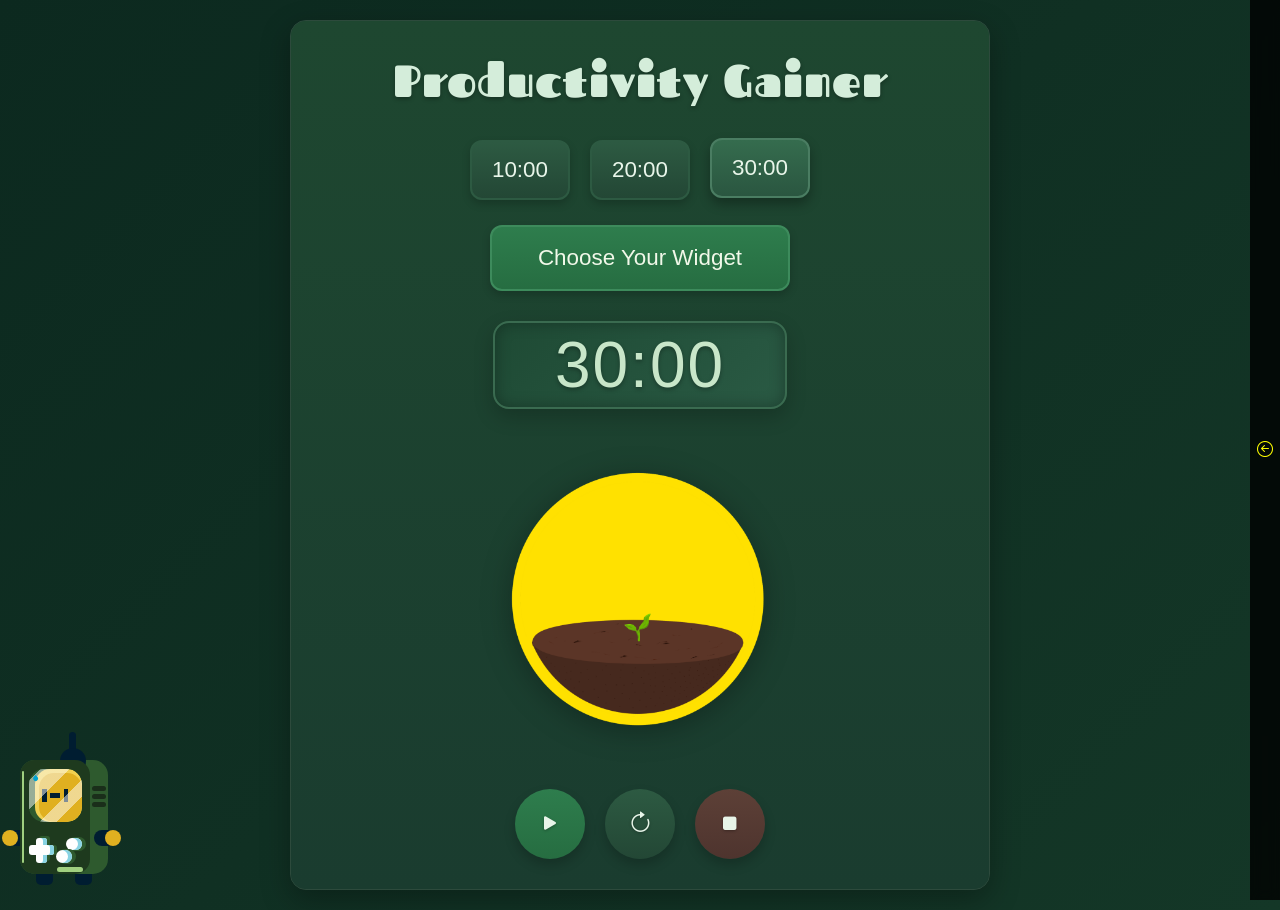
==== commit aeca1c9e: "Update Productivity_Gainer.html" ====
--- a/Productivity_Gainer.html
+++ b/Productivity_Gainer.html
@@ -21,7 +21,7 @@
                 </div>
                 <section class="userchoose" id="userchoosen">
                     <div class="timechoose" id="timechoose">
-                        <button data-time="10">10:00</button>
+                        <button data-time="600">10:00</button>
                         <button data-time="1200">20:00</button>
                         <button data-time="1800">30:00</button>
                     </div>
@@ -281,4 +281,4 @@
     <script src="script.js"></script>
 </body>
 
-</html>+</html>
